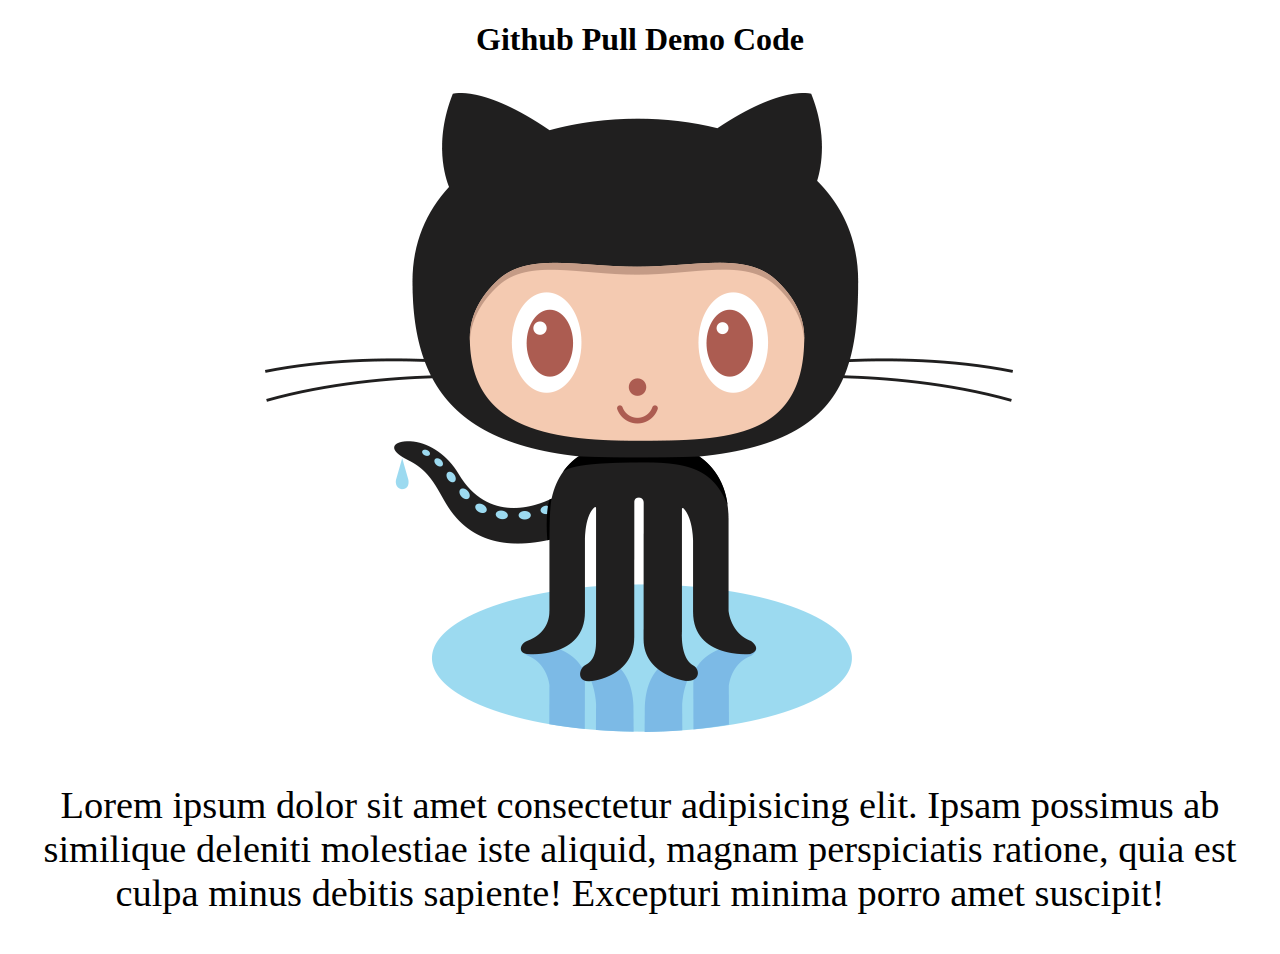
==== index.html @ f3484b34 "First Commit for Octocat pull demo" ====
<!DOCTYPE html>
<html lang="en">
<head>
    <meta charset="UTF-8">
    <meta name="viewport" content="width=device-width, initial-scale=1.0">
    <title>Github Pull Demo</title>
    <link rel="stylesheet" href="css/styles.css">
</head>
<body>
    <div>
        <h1>Github Pull Demo Code</h1>
        <img src="images/Octocat.png" alt="Octocat Github Logo">
        <p>Lorem ipsum dolor sit amet consectetur adipisicing elit. Ipsam possimus ab similique deleniti molestiae iste aliquid, magnam perspiciatis ratione, quia est culpa minus debitis sapiente! Excepturi minima porro amet suscipit!</p>
    </div>
    
</body>
</html>
---- css/styles.css ----
html,body{
    padding: 0;
    margin: 0;
}

h1{
    text-align: center;
}

img{
    display: block;
    margin: 0 auto;
}

p{
    text-align:center;
    font-size: 3vw;
    word-wrap: break-word;
}
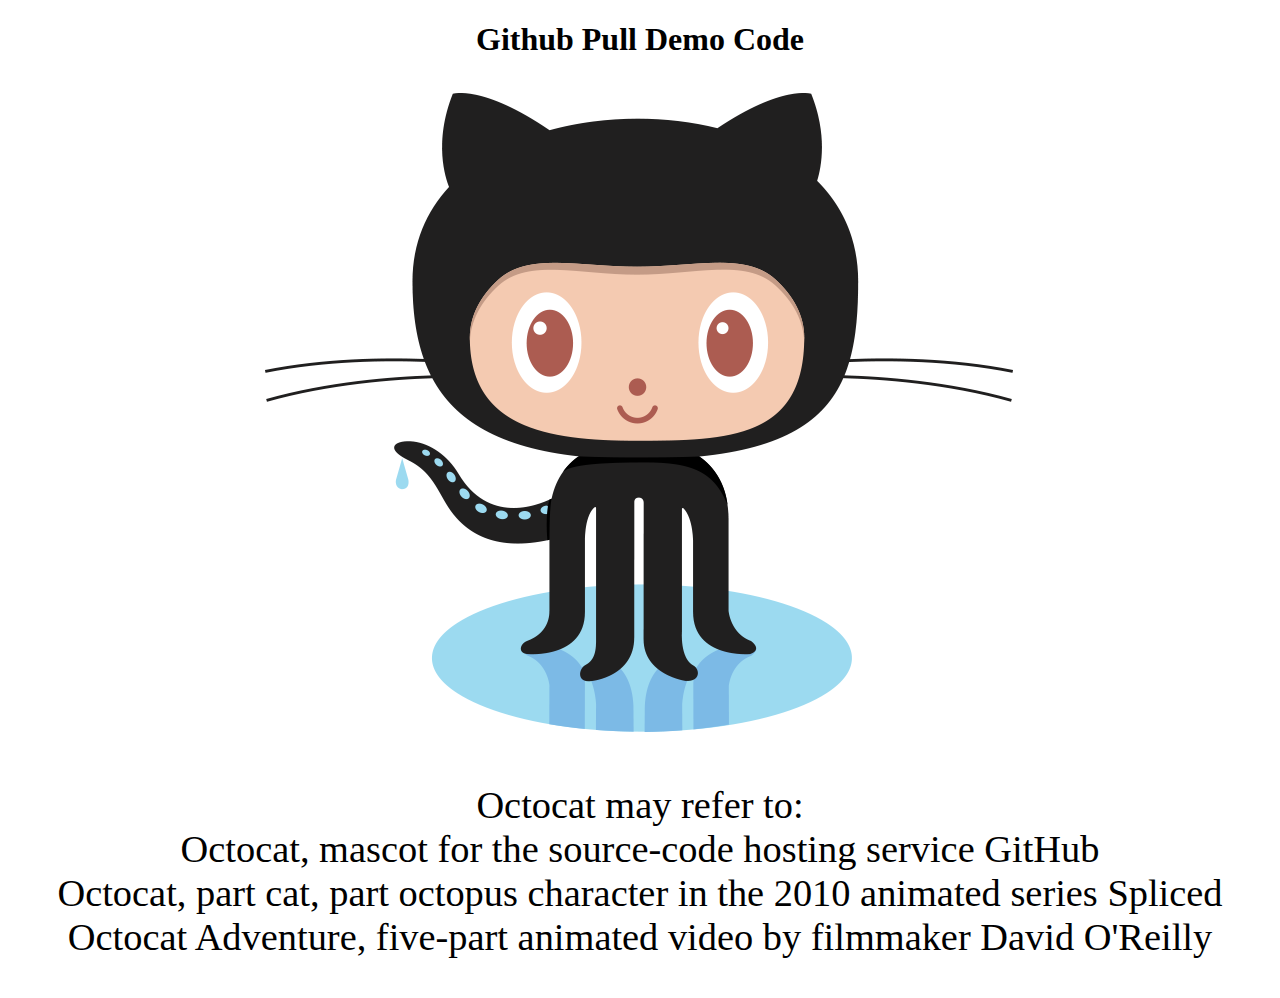
==== commit c3d81d6e: "Octocat Fun Facts Changes" ====
--- a/index.html
+++ b/index.html
@@ -10,8 +10,14 @@
     <div>
         <h1>Github Pull Demo Code</h1>
         <img src="images/Octocat.png" alt="Octocat Github Logo">
-        <p>Lorem ipsum dolor sit amet consectetur adipisicing elit. Ipsam possimus ab similique deleniti molestiae iste aliquid, magnam perspiciatis ratione, quia est culpa minus debitis sapiente! Excepturi minima porro amet suscipit!</p>
+        <p> Octocat may refer to:
+    <br>
+    Octocat, mascot for the source-code hosting service GitHub
+    <br>
+    Octocat, part cat, part octopus character in the 2010 animated series Spliced
+    <br>
+    Octocat Adventure, five-part animated video by filmmaker David O'Reilly</p>
     </div>
     
 </body>
-</html>+</html>
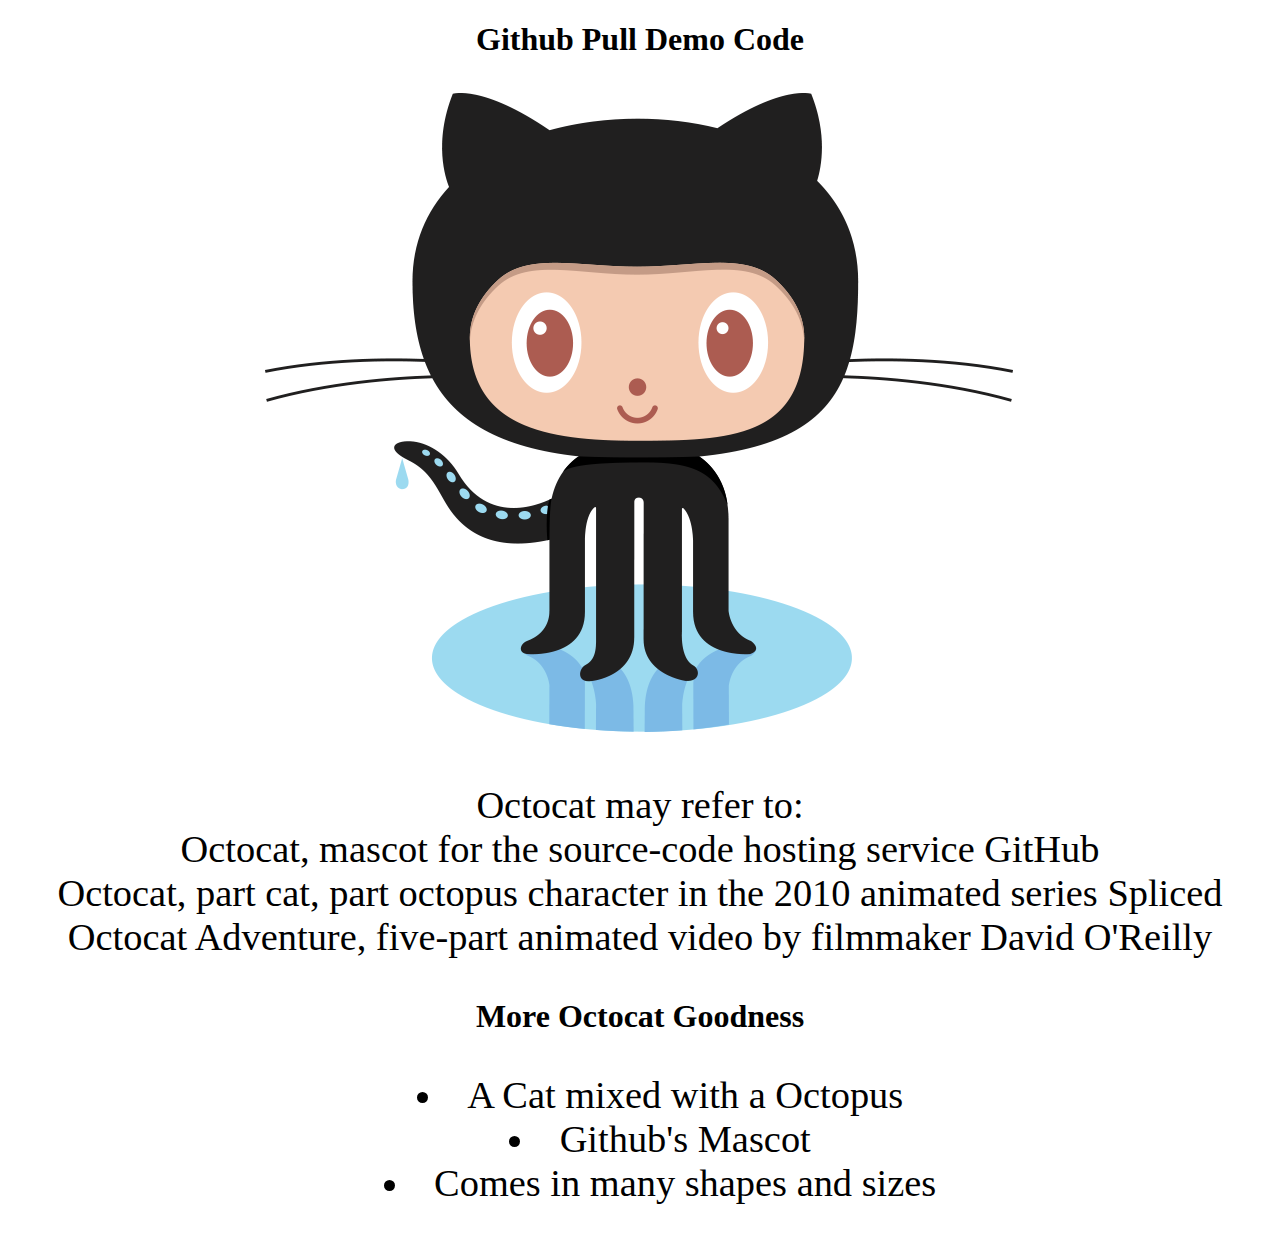
==== commit c32dc1f1: "Adding new feature to octocat" ====
--- a/index.html
+++ b/index.html
@@ -18,6 +18,15 @@
     <br>
     Octocat Adventure, five-part animated video by filmmaker David O'Reilly</p>
     </div>
+
+    <div>
+        <h1>More Octocat Goodness</h1>
+        <ul>
+            <li>A Cat mixed with a Octopus</li>
+            <li>Github's Mascot</li>
+            <li>Comes in many shapes and sizes</li>
+        </ul>
+    </div>
     
 </body>
 </html>
--- a/css/styles.css
+++ b/css/styles.css
@@ -16,4 +16,10 @@
     text-align:center;
     font-size: 3vw;
     word-wrap: break-word;
+}
+
+ul{
+    text-align:center;
+    list-style: inside;
+    font-size: 3vw;
 }